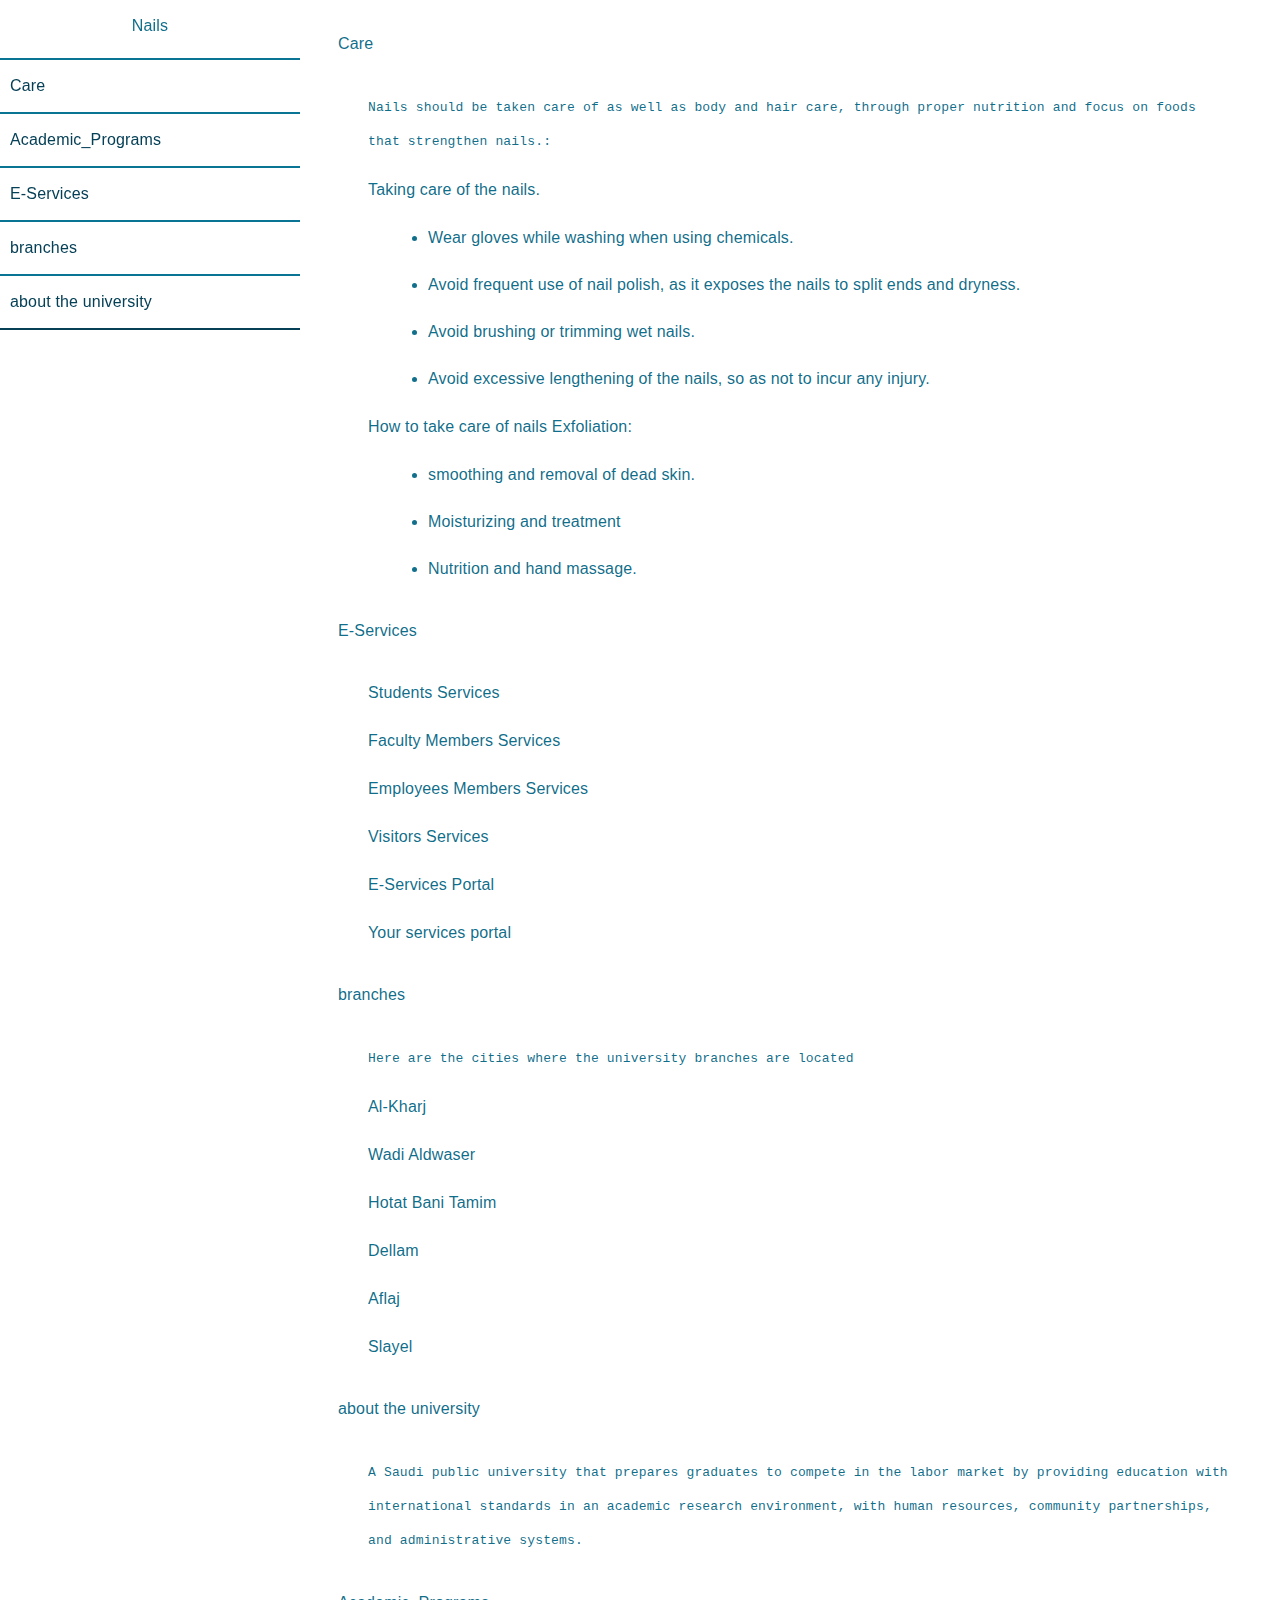
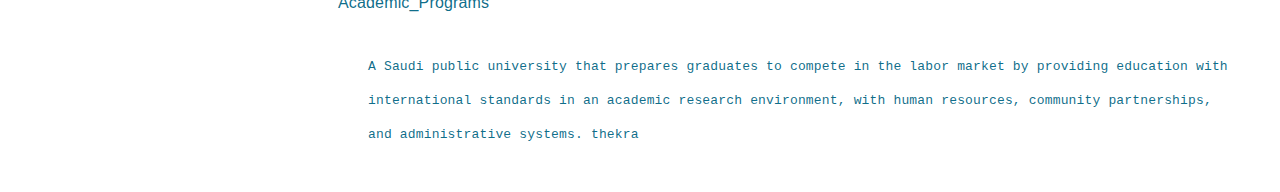
==== index.html @ 4345cbb2 "add css" ====
<!DOCTYPE html>
<html lang="en">
<nav id="navbar">
  <header>Nails</header>
  <head>
  <link rel="stylesheet" href="pro3.css">
</head> 
  <ul>
    <li><a class="nav-link" href="#Care">Care</a></li>
    <li><a class="nav-link" href="#Academic_Programs">Academic_Programs</a></li>
    <li><a class="nav-link" href="#E-Services">E-Services</a></li>
    <li><a class="nav-link" href="#branches">branches</a></li>
    <li><a class="nav-link" href="#about_the_university">about the university</a></li>
  </ul>
</nav>

<main id="main-doc">
  <section class="main-section" id="Care">
    <header>Care</header>
    <article>
      <code>Nails should be taken care of as well as body and hair care, through proper nutrition and focus on foods that strengthen nails.:</code>
      <p><b>Taking care of the nails.</b></p>
      <ul>
        <li>Wear gloves while washing when using chemicals. </li>
        <li>Avoid frequent use of nail polish, as it exposes the nails to split ends and dryness.</li>
        <li>Avoid brushing or trimming wet nails.</li>
        <li>Avoid excessive lengthening of the nails, so as not to incur any injury.</li>
      </ul>

      <p><b>How to take care of nails Exfoliation:</b></p>
      <ul>
        <li>smoothing and removal of dead skin.</li>
        <li>Moisturizing and treatment</li>
        <li>Nutrition and hand massage.</li>
      </ul>
    </article>
  </section>
  
  <section class="main-section" id="E-Services">
    <header>E-Services</header>
    <article>
     <p><b>Students Services</b></p>
     <p><b>Faculty Members Services</b></p>
     <p><b>Employees Members Services</b></p>
     <p><b>Visitors Services</b></p>
     <p><b>E-Services Portal</b></p>
     <p><b>Your services portal</b></p>
    </article>
  </section>

  <section class="main-section" id="branches">
    <header>branches</header>
    <article>
      <code>Here are the cities where the university branches are located</code>
     <p><b>Al-Kharj</b></p>
     <p><b> Wadi Aldwaser</b></p>
     <p><b>Hotat Bani Tamim</b></p>
     <p><b>Dellam</b></p>
     <p><b>Aflaj</b></p>
     <p><b>Slayel</b></p>
    </article>
  </section>

   <section class="main-section" id="about_the_university">
    <header>about the university</header>
    <article>
     <code>A Saudi public university that prepares graduates to compete in the labor market by providing education with international standards in an academic research environment, with human resources, community partnerships, and administrative systems. 
</code>
  
    </article>
  </section>

  <section class="main-section" id="Academic_Programs">
    <header>Academic_Programs</header>
    <article>
     <code>A Saudi public university that prepares graduates to compete in the labor market by providing education with international standards in an academic research environment, with human resources, community partnerships, and administrative systems. 
</code>
<code>thekra</code>

    </article>
  </section>
---- pro3.css ----
@media (prefers-reduced-motion: no-preference) {
* {
scroll-behavior: smooth;
}
}

html {
  background: #ffffff8f;
  font-family: 'Plus Jakarta Sans',sans-serif;
  color: #016583ef;
  line-height: 2rem;
  letter-spacing: 0.01rem;
  margin-left: auto;
  margin-right: auto;
  min-width: 300px;
}

#navbar {
  position: fixed;
  background-color: #ffffff6c;
  top: 0px;
  left: 0px;
  display: block;
  width: 300px;
  min-width: 300px;
  height: 100%;
  border-right: 2px #0a7494;
;
}

nav > header {
  margin: 10px;
  text-align: center;
}
#navbar ul{
  height: 90%;
  padding: 0;
  overflow-y: auto;
  overflow-x: hidden;
}

#navbar li {
  list-style: none;
  padding: 10px;
  border-top: 2px solid #0a7494;
  position: relative;
}
#navbar li:last-of-type {
  border-bottom: 2px solid #064057;
  position: relative;
}

#navbar a{
  color: #064057;
  cursor: pointer;
  text-decoration: none;
  padding: 10px 30;
  display: block;
}

#navbar a:hover {
  transform: scale(1.1);
}

a {
  cursor: pointer;
  text-decoration: none;
  color: #016583ef;
}

#main-doc {
  position: absolute;
  margin-left: 310px;
  padding: 20px;
  margin-bottom: 110px;
}

section article {
  margin: 30px;
}

section li {
  margin: 15px 0px 0px 20px;
}

article ul {
  font-weight: 200;
}

pre code {
  background-color: #eee;
  display: block;
  padding: 20px;
  border-radius: 7px;
  position: relative;
  white-space: pre-line;
  word-break: normal;
  word-wrap: normal;
}

section > .description::after {
  display: inline-block;
  content:"";
  outline-style: solid;
  outline-color: #135a76;
  width: 80%;
}


p {
  font-weight: 200;
}

h3 {
  font-weight: 400;
}

h2 {
  font-weight: 500;
}

h1 {
  font-weight: 700;
}


@media only screen and (max-width: 815px) {
 
  #navbar ul{
    border: 2px solid;
    height: 145px;
  }

.nav-link::-webkit-scrollbar-thumb:vertical {
  -webkit-appearance: none;
  height: 7px;
  border-radius: 4px;
  background-color: rgba(0, 0, 0, .5);
}


  #navbar {
    position: fixed;
    top: 0;
    padding: 0;
    margin: 0;
    width: 100%;
    max-height: 250px;
    border: none;
    z-index: 1;
    border-bottom: 2px solid;
  }

  #main-doc {
    position: relative;
    margin-left: 0px;
    margin-top: 250px;
    margin-bottom: 20px;
  }

}
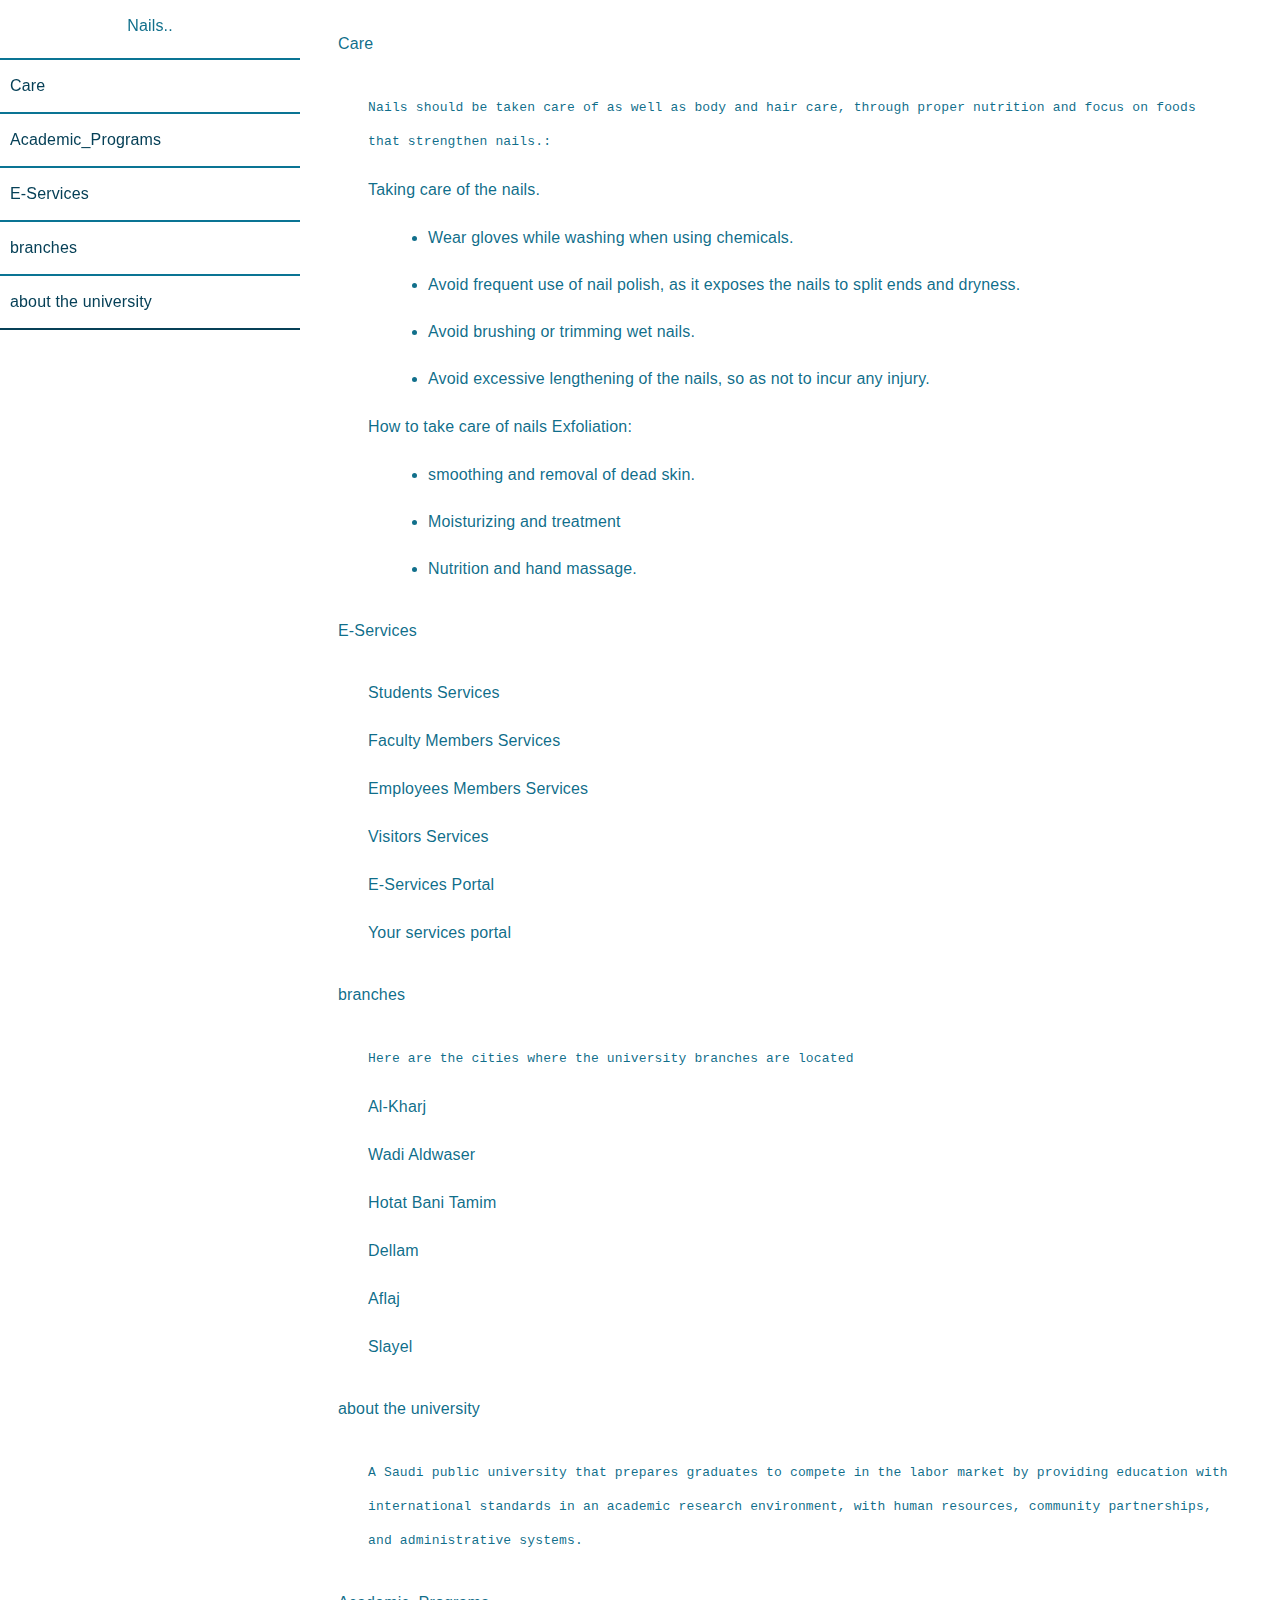
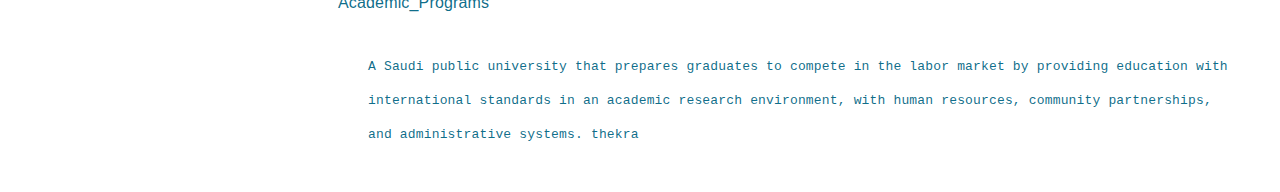
==== commit 1b6eebdc: "thekraa" ====
--- a/index.html
+++ b/index.html
@@ -1,7 +1,7 @@
 <!DOCTYPE html>
 <html lang="en">
 <nav id="navbar">
-  <header>Nails</header>
+  <header>Nails.. </header>
   <head>
   <link rel="stylesheet" href="pro3.css">
 </head> 
